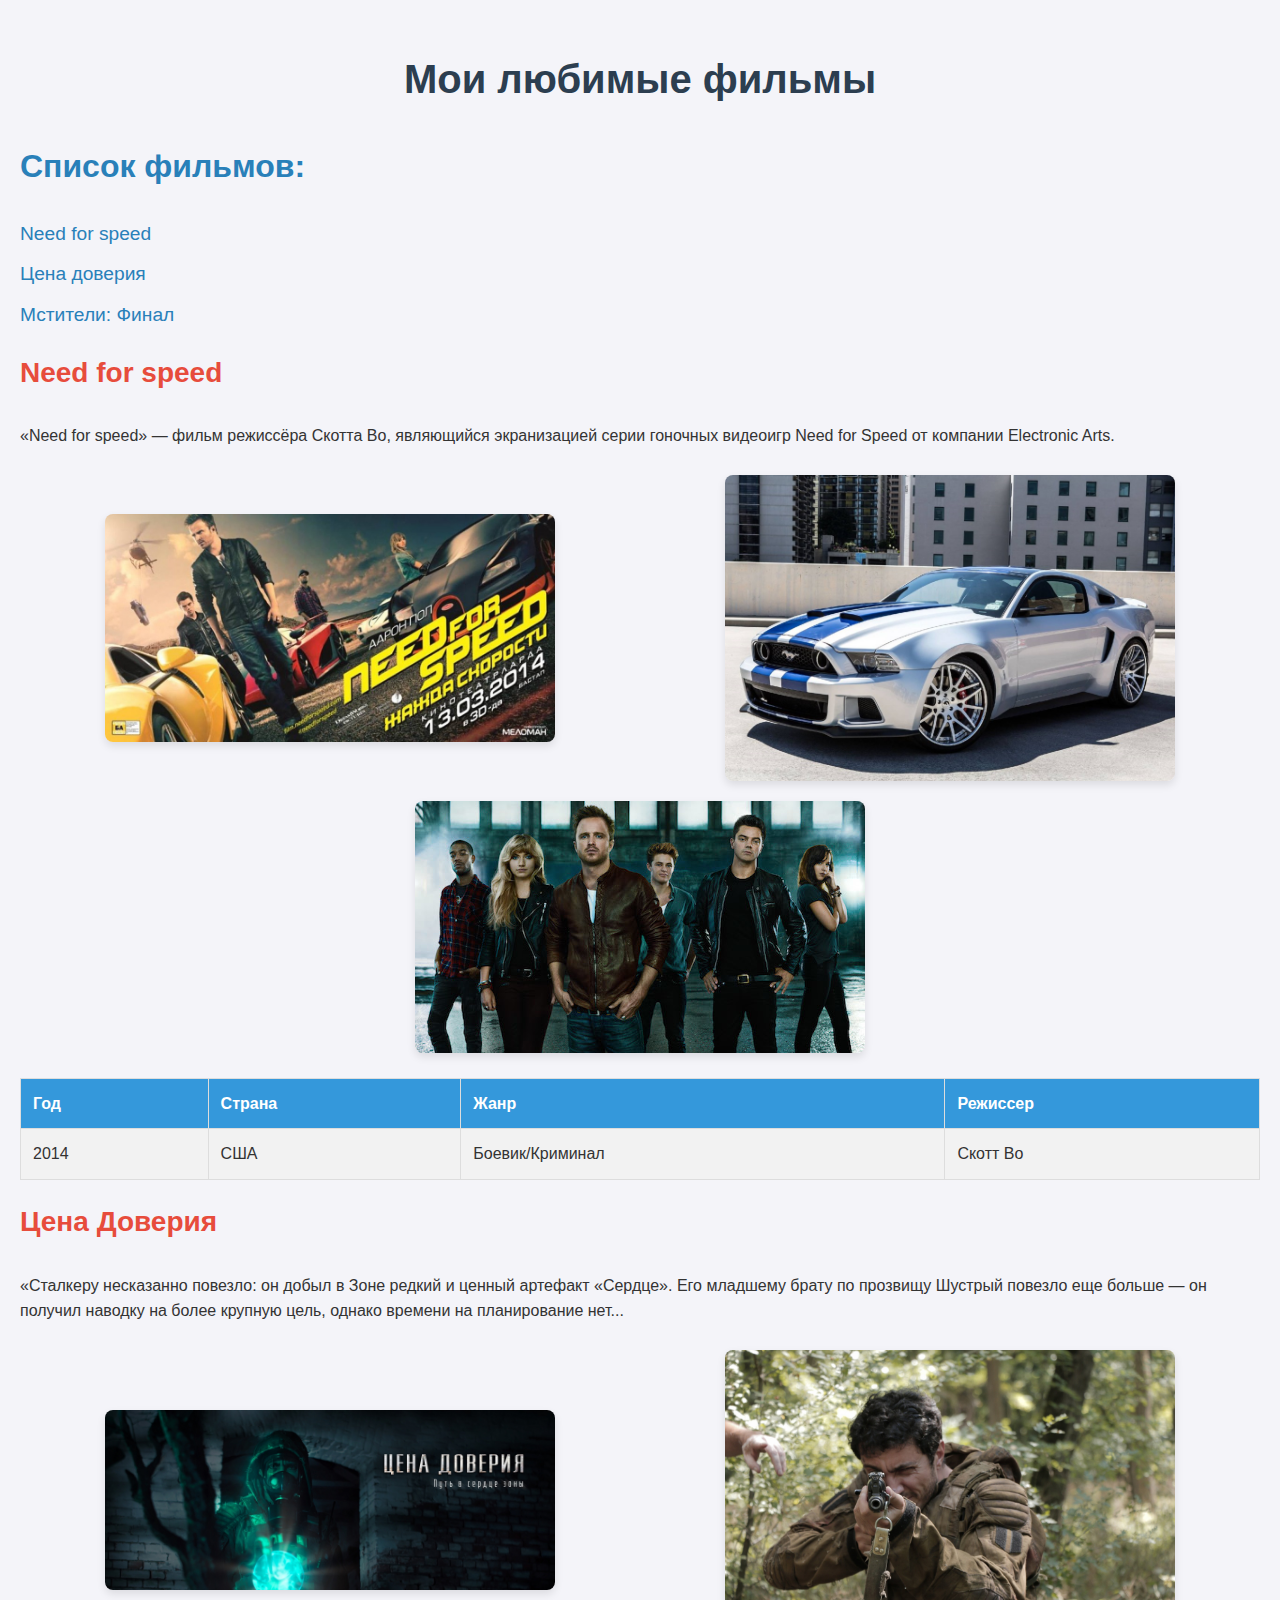
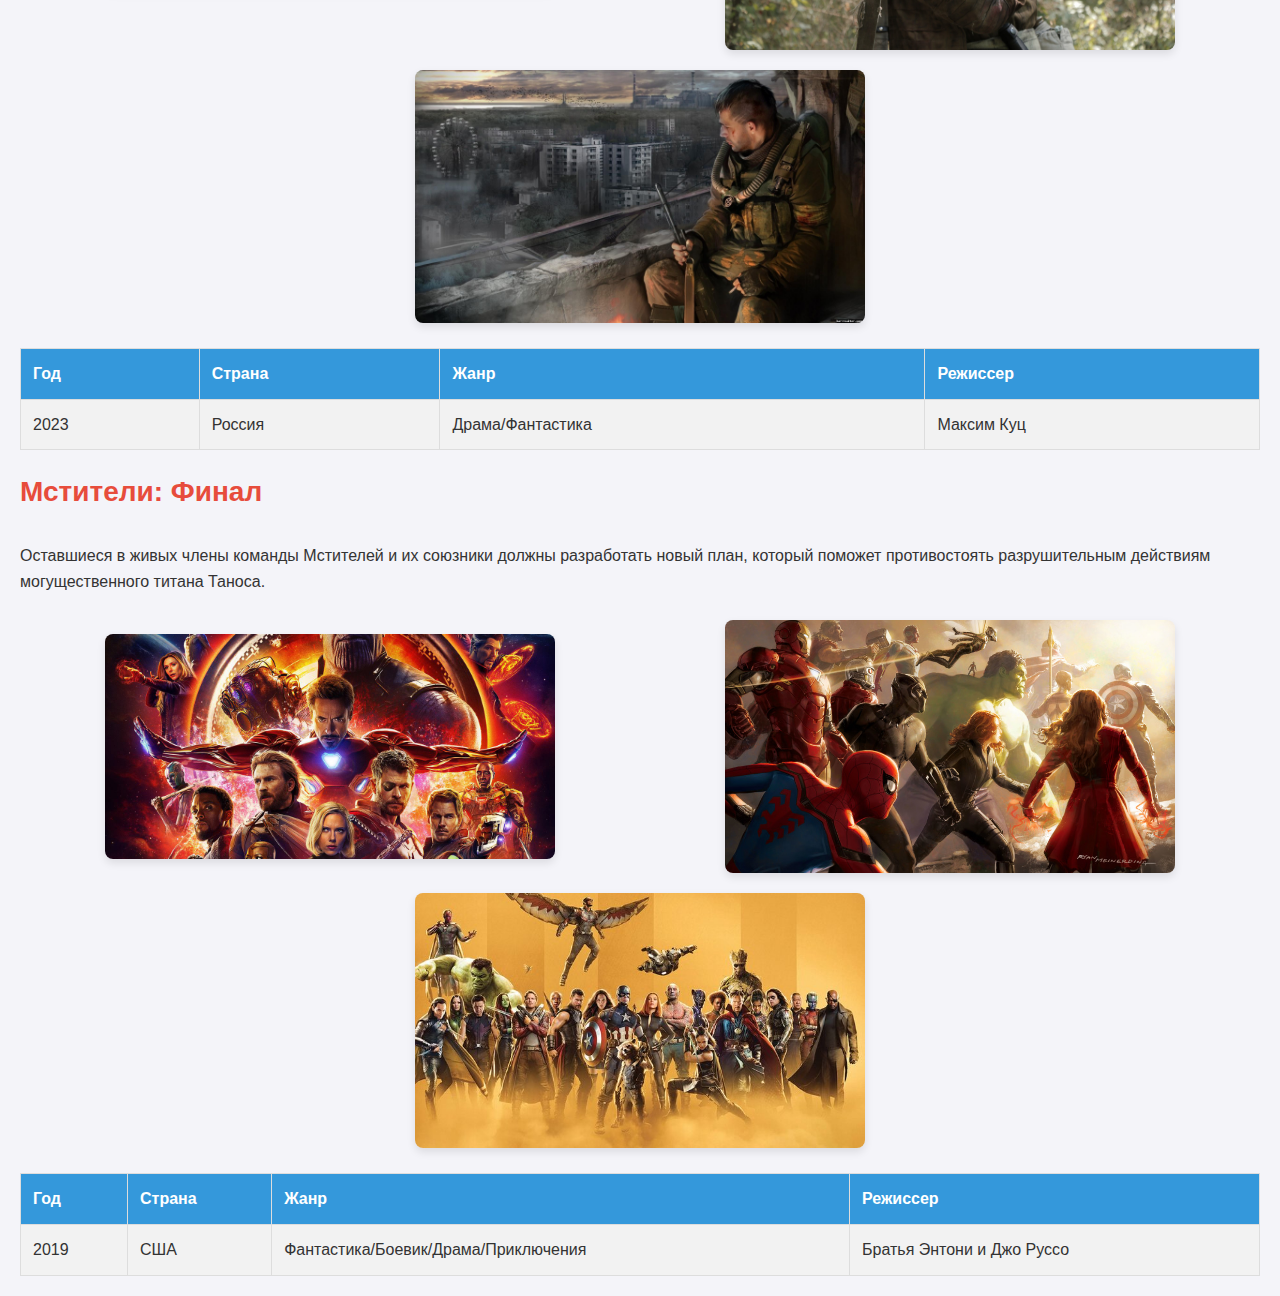
==== LB1/L1.html @ 21a64d6a "Add files via upload" ====
<!DOCTYPE html>
<html lang="ru">
<head>
    <meta charset="UTF-8">
    <meta name="viewport" content="width=device-width, initial-scale=1.0">
    <title>Мои любимые фильмы</title>
    <link rel="stylesheet" href="style.css">
</head>
<body>
<h1>Мои любимые фильмы</h1>

<h2>Список фильмов:</h2>
<ul>
    <li><a href="#film1">Need for speed</a></li>
    <li><a href="#film2">Цена доверия</a></li>
    <li><a href="#film3">Мстители: Финал</a></li>
</ul>



<h3 id="film1">Need for speed</h3>
<p>«Need for speed» — фильм режиссёра Скотта Во, являющийся экранизацией серии гоночных видеоигр Need for Speed от компании Electronic Arts.</p>
<div class="image-container">
    <img src="img/NFS_1.jpg">
    <img src="img/NFS_3.jpg">
    <img src="img/NFS_2.jpg">
</div>

<table border="1">
    <tr>
        <th>Год</th>
        <th>Страна</th>
        <th>Жанр</th>
        <th>Режиссер</th>
    </tr>
    <tr>
        <td>2014</td>
        <td>США</td>
        <td>Боевик/Криминал</td>
        <td>Скотт Во</td>
    </tr>
</table>



<h3 id="film2">Цена Доверия</h3>
<p>«Сталкеру несказанно повезло: он добыл в Зоне редкий и ценный артефакт «Сердце». Его младшему брату по прозвищу Шустрый повезло еще больше — он получил наводку на более крупную цель, однако времени на планирование нет...</p>
<div class="image-container">
    <img src="img/CD_1.jpg">
    <img src="img/CD_2.jpg">
    <img src="img/CD_3.jpg">
</div>

<table border="1">
    <tr>
        <th>Год</th>
        <th>Страна</th>
        <th>Жанр</th>
        <th>Режиссер</th>
    </tr>
    <tr>
        <td>2023</td>
        <td>Россия</td>
        <td>Драма/Фантастика</td>
        <td>Максим Куц</td>
    </tr>
</table>



<h3 id="film3">Мстители: Финал</h3>
<p>Оставшиеся в живых члены команды Мстителей и их союзники должны разработать новый план, который поможет противостоять разрушительным действиям могущественного титана Таноса.</p>
<div class="image-container">
    <img src="img/MS_3.jpg">
    <img src="img/MS_2.jpg">
    <img src="img/MS_1.jpg">
</div>
<table border="1">
    <tr>
        <th>Год</th>
        <th>Страна</th>
        <th>Жанр</th>
        <th>Режиссер</th>
    </tr>
    <tr>
        <td>2019</td>
        <td>США</td>
        <td>Фантастика/Боевик/Драма/Приключения</td>
        <td>Братья Энтони и Джо Руссо</td>
    </tr>
</table>

</body>
</html>
---- LB1/style.css ----
/* Основные стили для всей страницы */
body {
    font-family: Arial, sans-serif;
    background-color: #f4f4f9;
    color: #333;
    margin: 0;
    padding: 20px;
    line-height: 1.6;
}

/* Стили для заголовков */
h1 {
    font-size: 2.5em;
    text-align: center;
    color: #2c3e50;
}

h2 {
    font-size: 2em;
    color: #2980b9;
    margin-top: 30px;
}

h3 {
    font-size: 1.75em;
    color: #e74c3c;
    margin-top: 20px;
}

/* Стили для списка фильмов */
ul {
    list-style-type: none;
    padding: 0;
}

ul li {
    font-size: 1.2em;
    margin: 10px 0;
}

ul li a {
    text-decoration: none;
    color: #2980b9;
}

ul li a:hover {
    text-decoration: underline;
}

/* Стили для изображений */
img {
    width: 100%;
    max-width: 450px; /* Устанавливаем фиксированную ширину изображений */
    margin: 10px;
    border-radius: 8px;
    box-shadow: 0 4px 8px rgba(0, 0, 0, 0.1);
}

/* Контейнер для выравнивания изображений по горизонтали */
.image-container {
    display: flex;
    justify-content: space-around;
    align-items: center;
    flex-wrap: wrap;
}

/* Таблица с параметрами фильмов */
table {
    width: 100%;
    border-collapse: collapse;
    margin-top: 15px;
    background-color: #fff;
}

table, th, td {
    border: 1px solid #ddd;
}

th, td {
    padding: 12px;
    text-align: left;
}

th {
    background-color: #3498db;
    color: white;
}

tr:nth-child(even) {
    background-color: #f2f2f2;
}
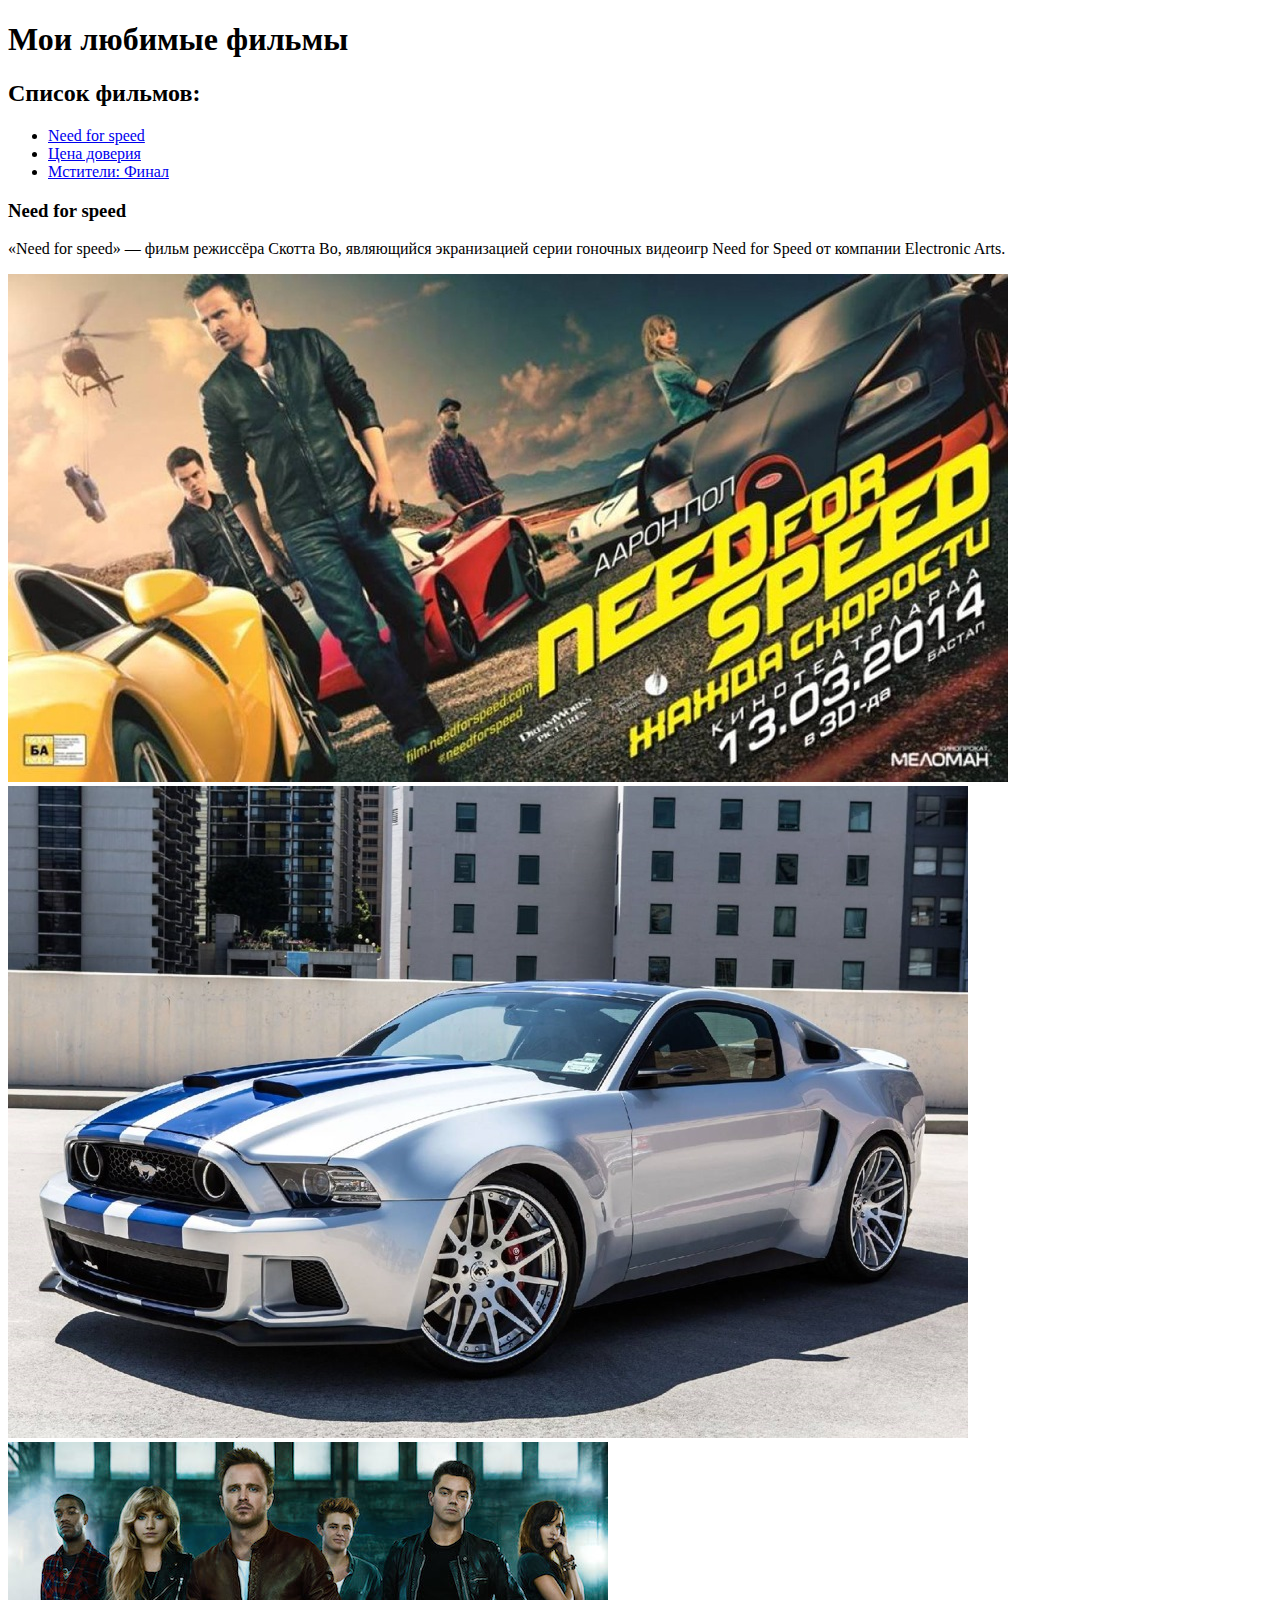
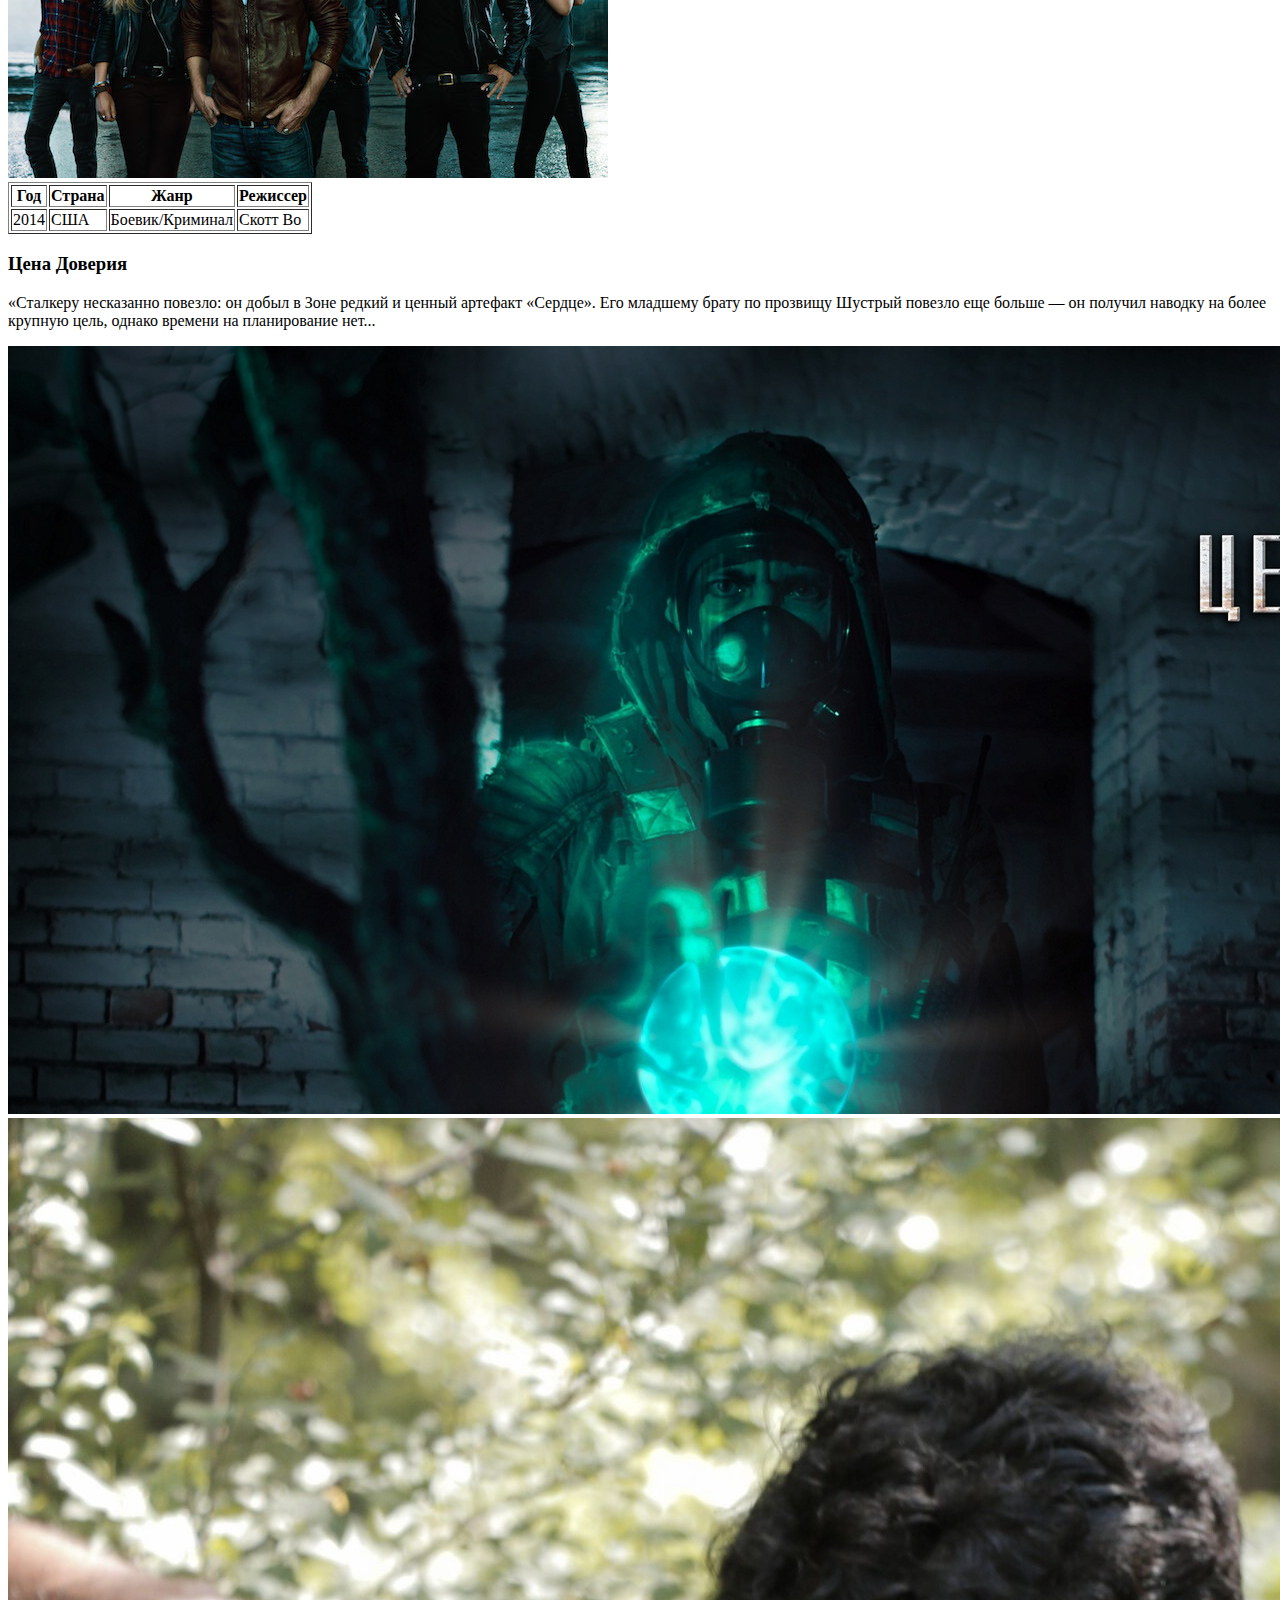
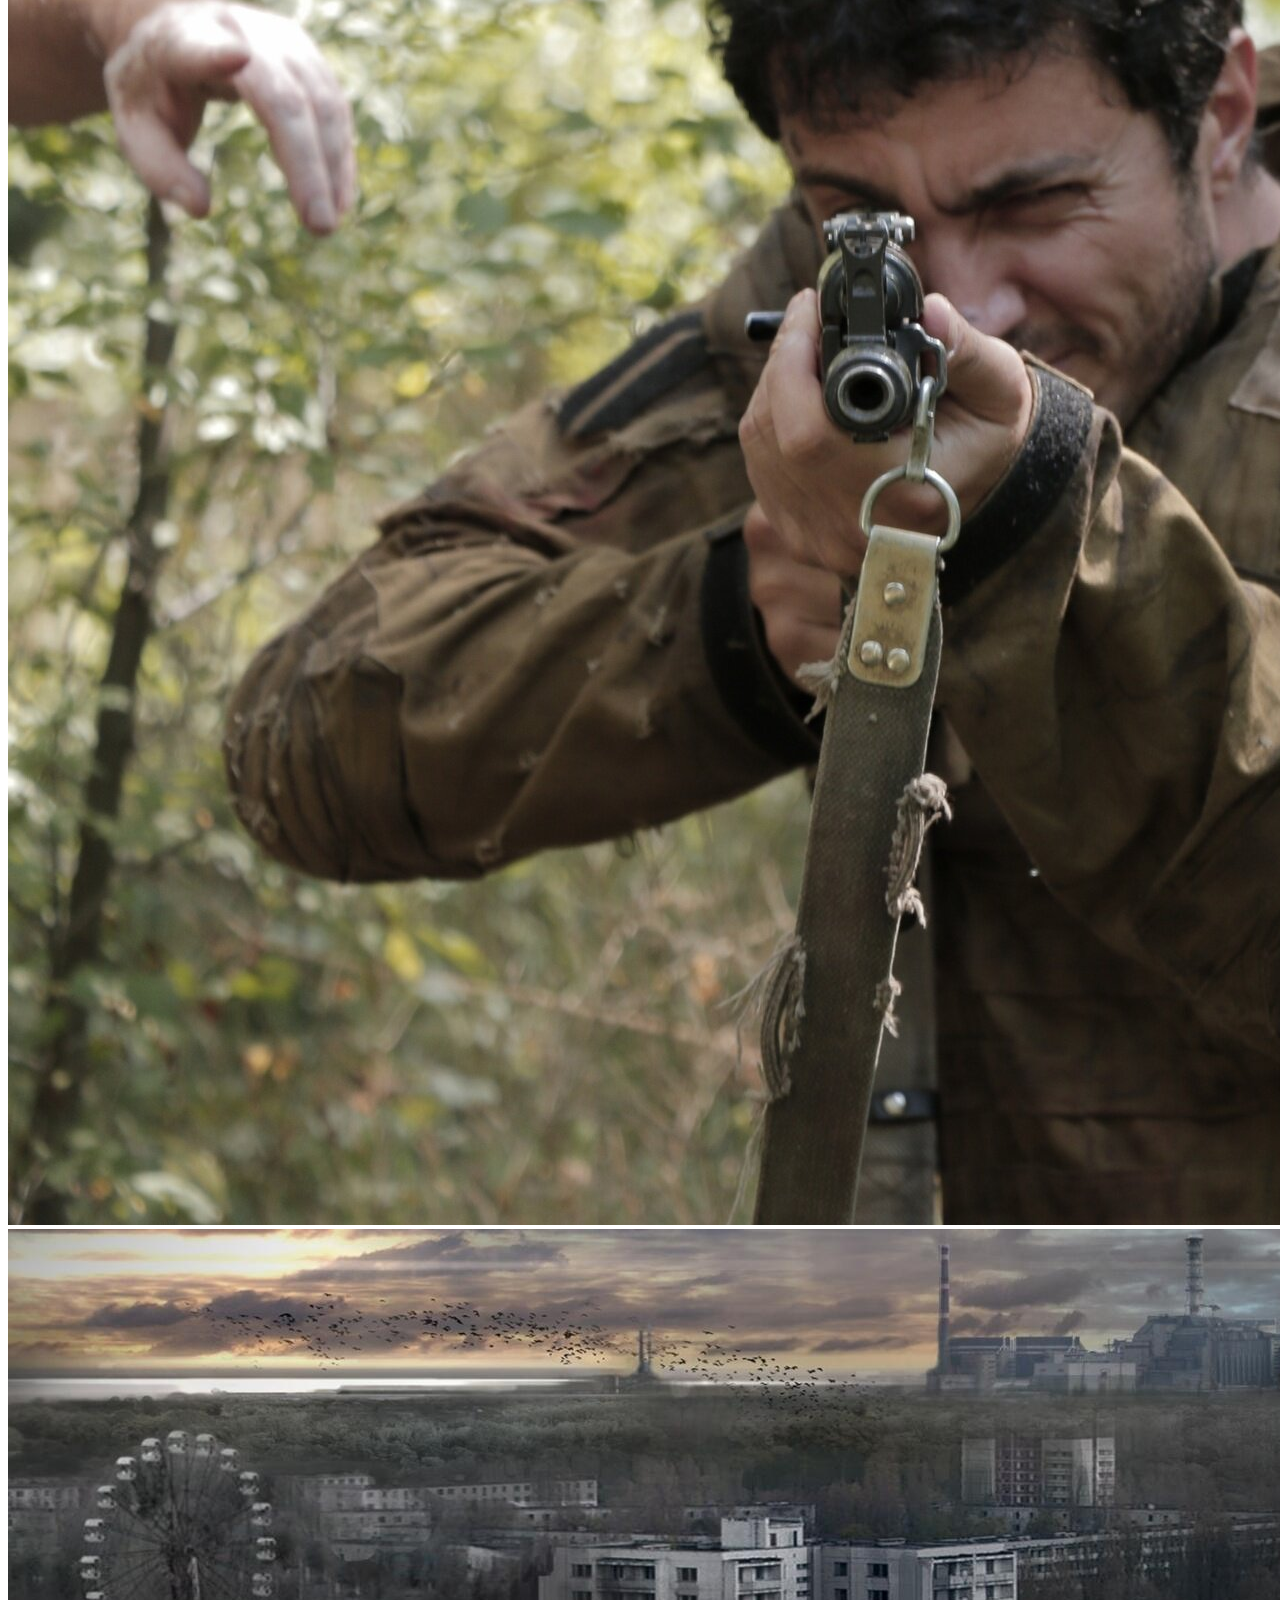
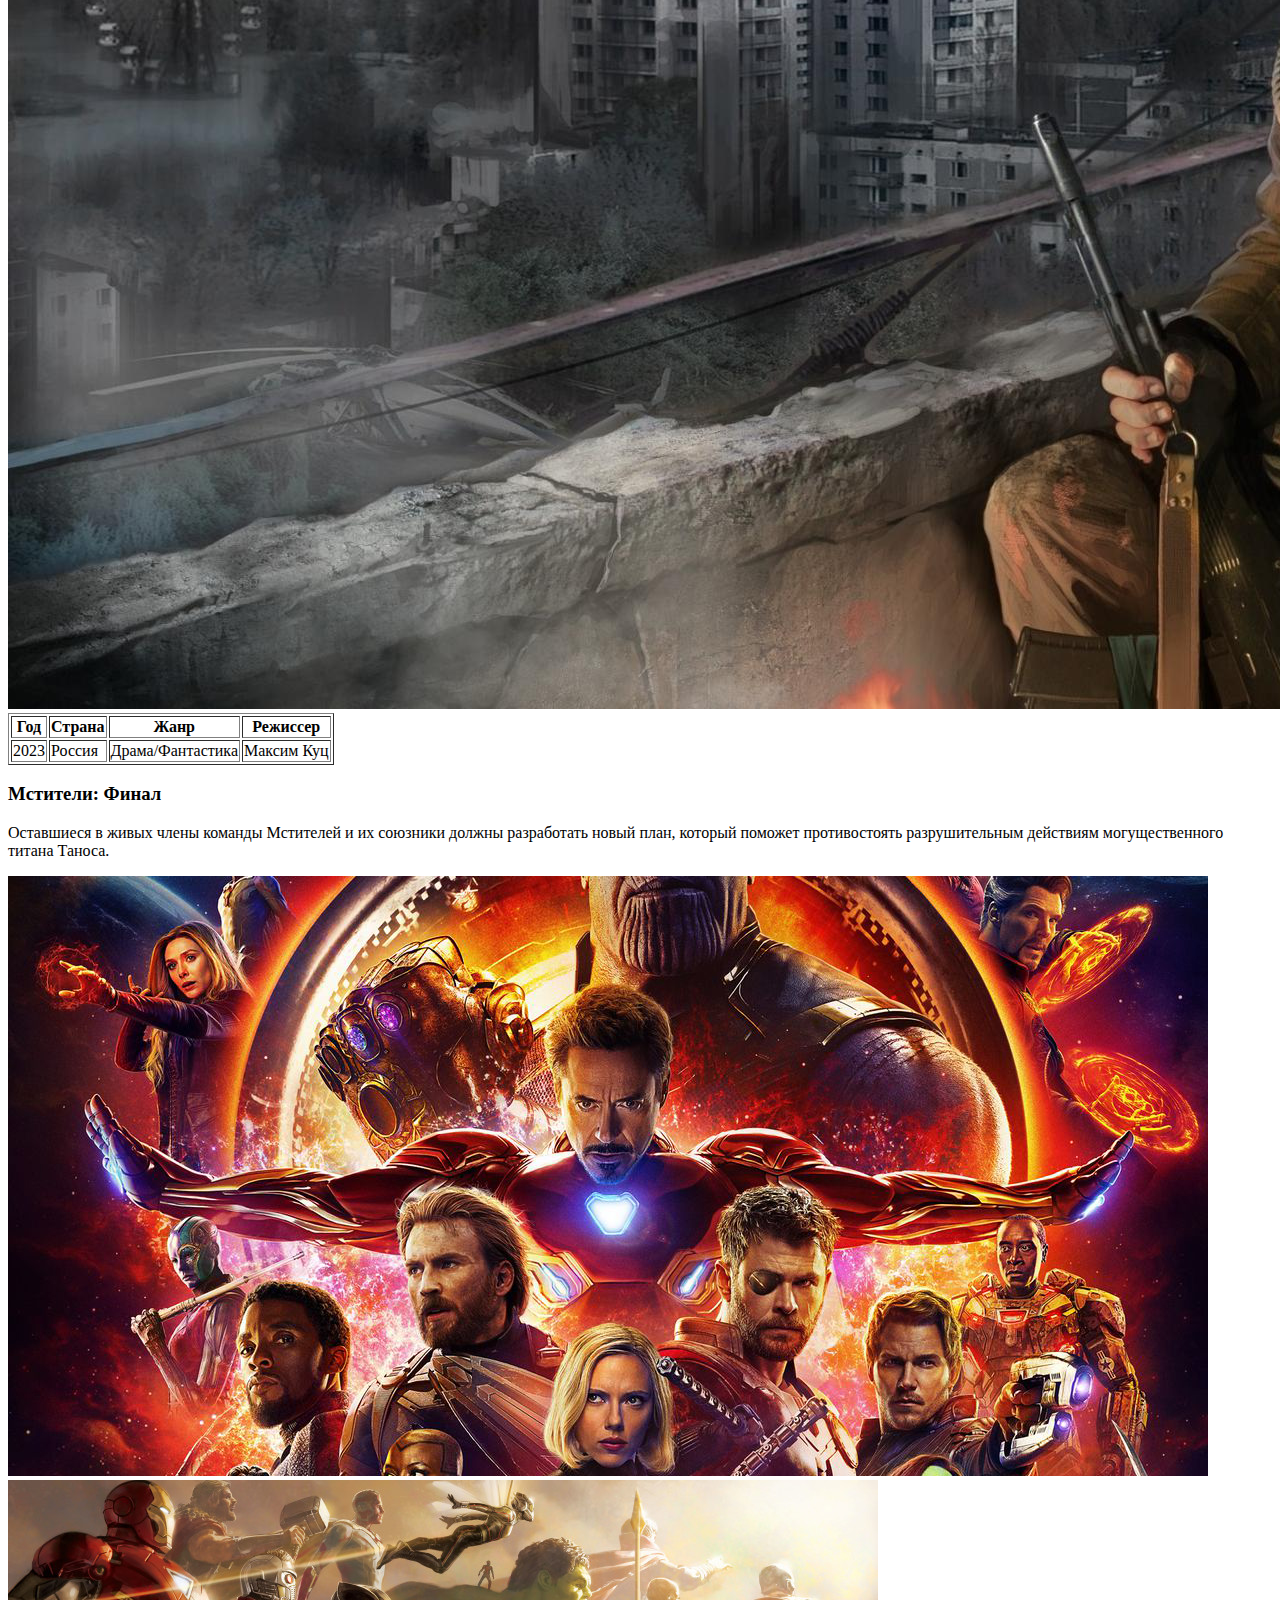
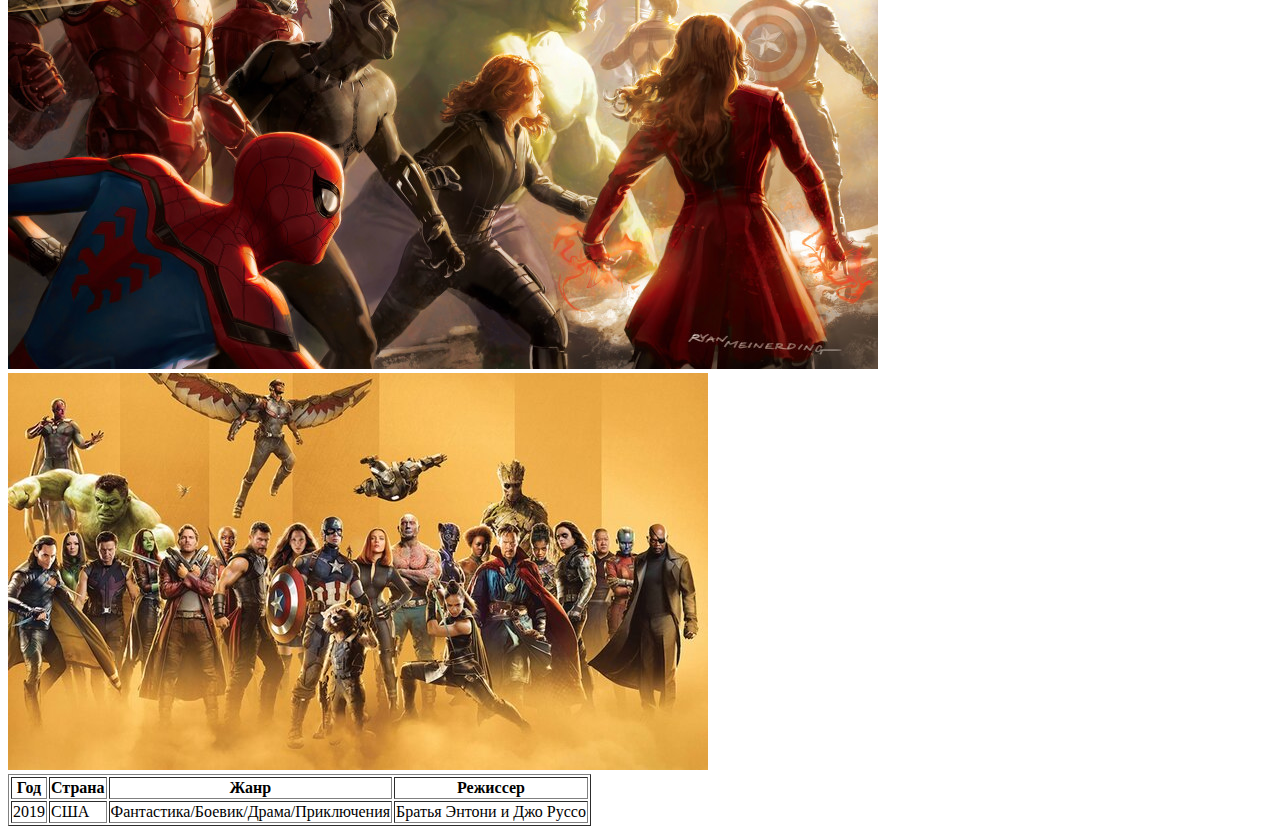
==== commit b3db978d: "Update L1.html" ====
--- a/LB1/L1.html
+++ b/LB1/L1.html
@@ -4,7 +4,7 @@
     <meta charset="UTF-8">
     <meta name="viewport" content="width=device-width, initial-scale=1.0">
     <title>Мои любимые фильмы</title>
-    <link rel="stylesheet" href="style.css">
+    <link rel="stylesheet" href="styl.css">
 </head>
 <body>
 <h1>Мои любимые фильмы</h1>
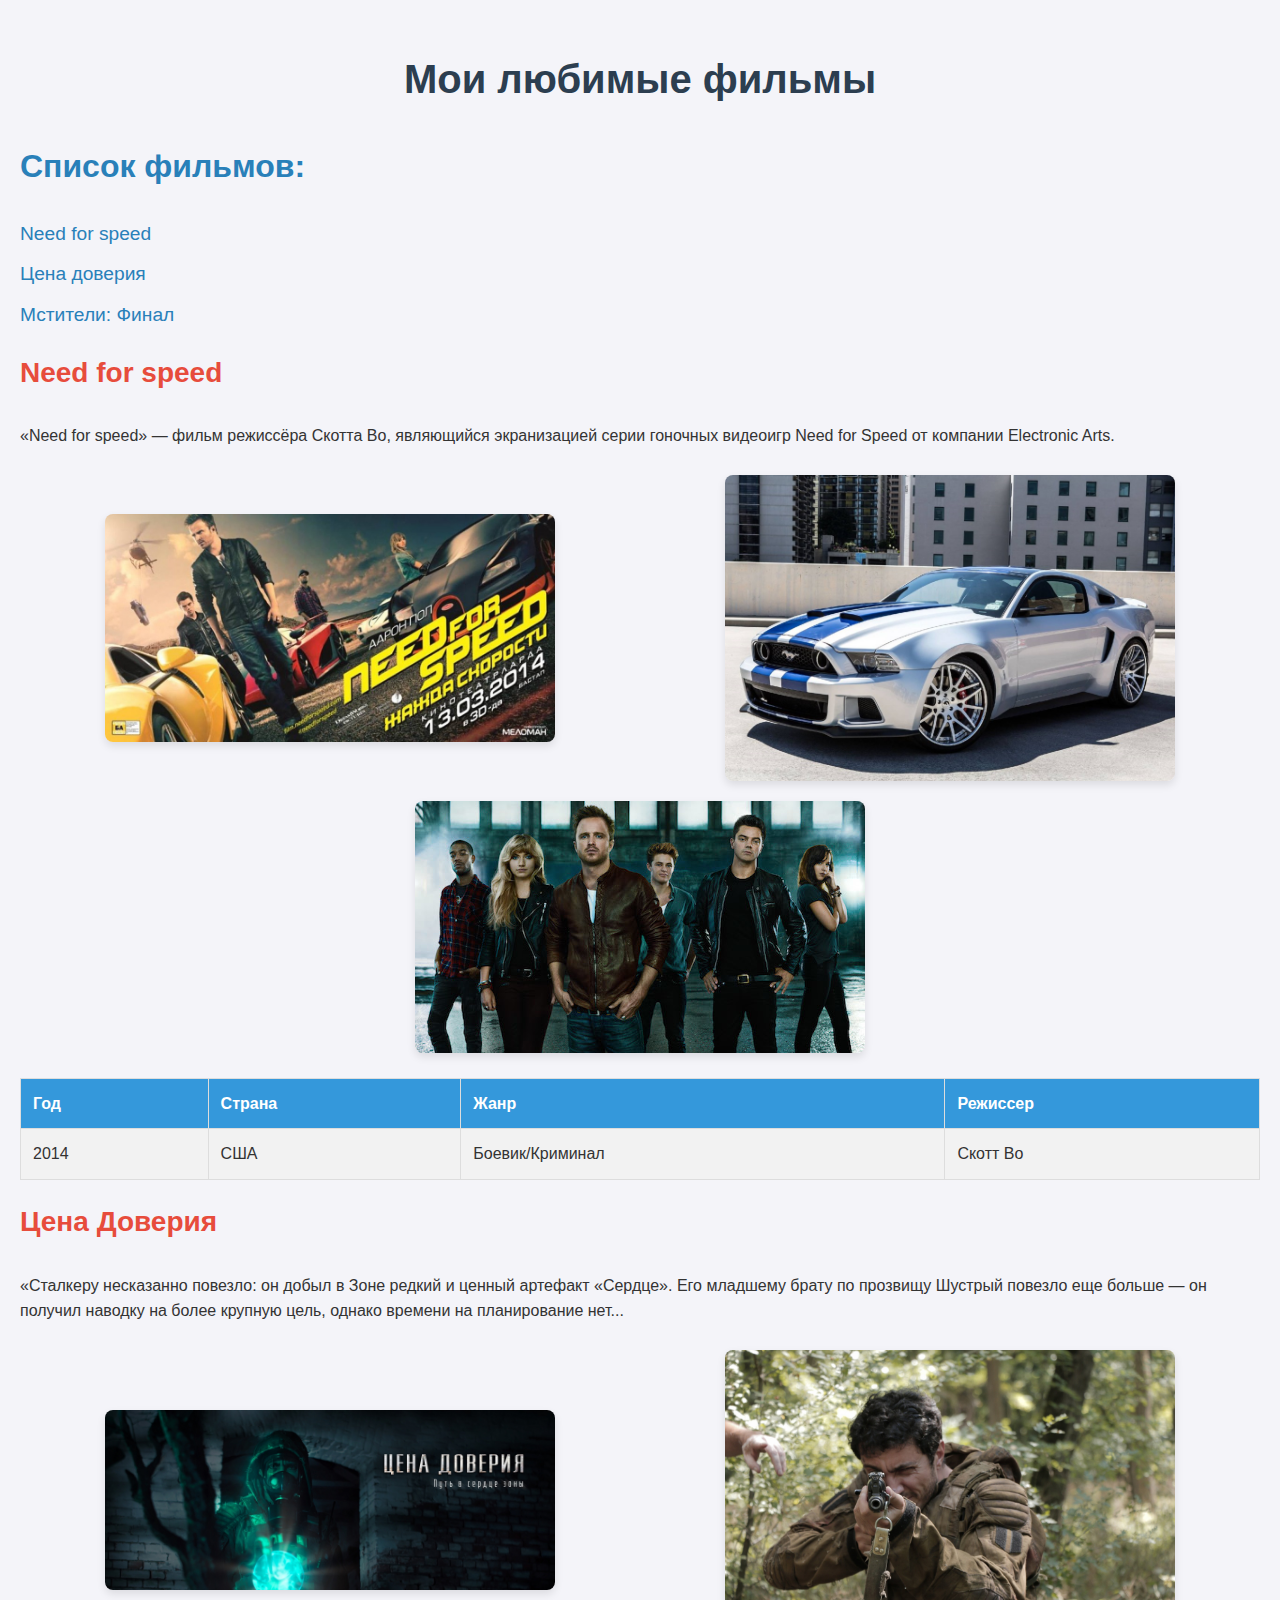
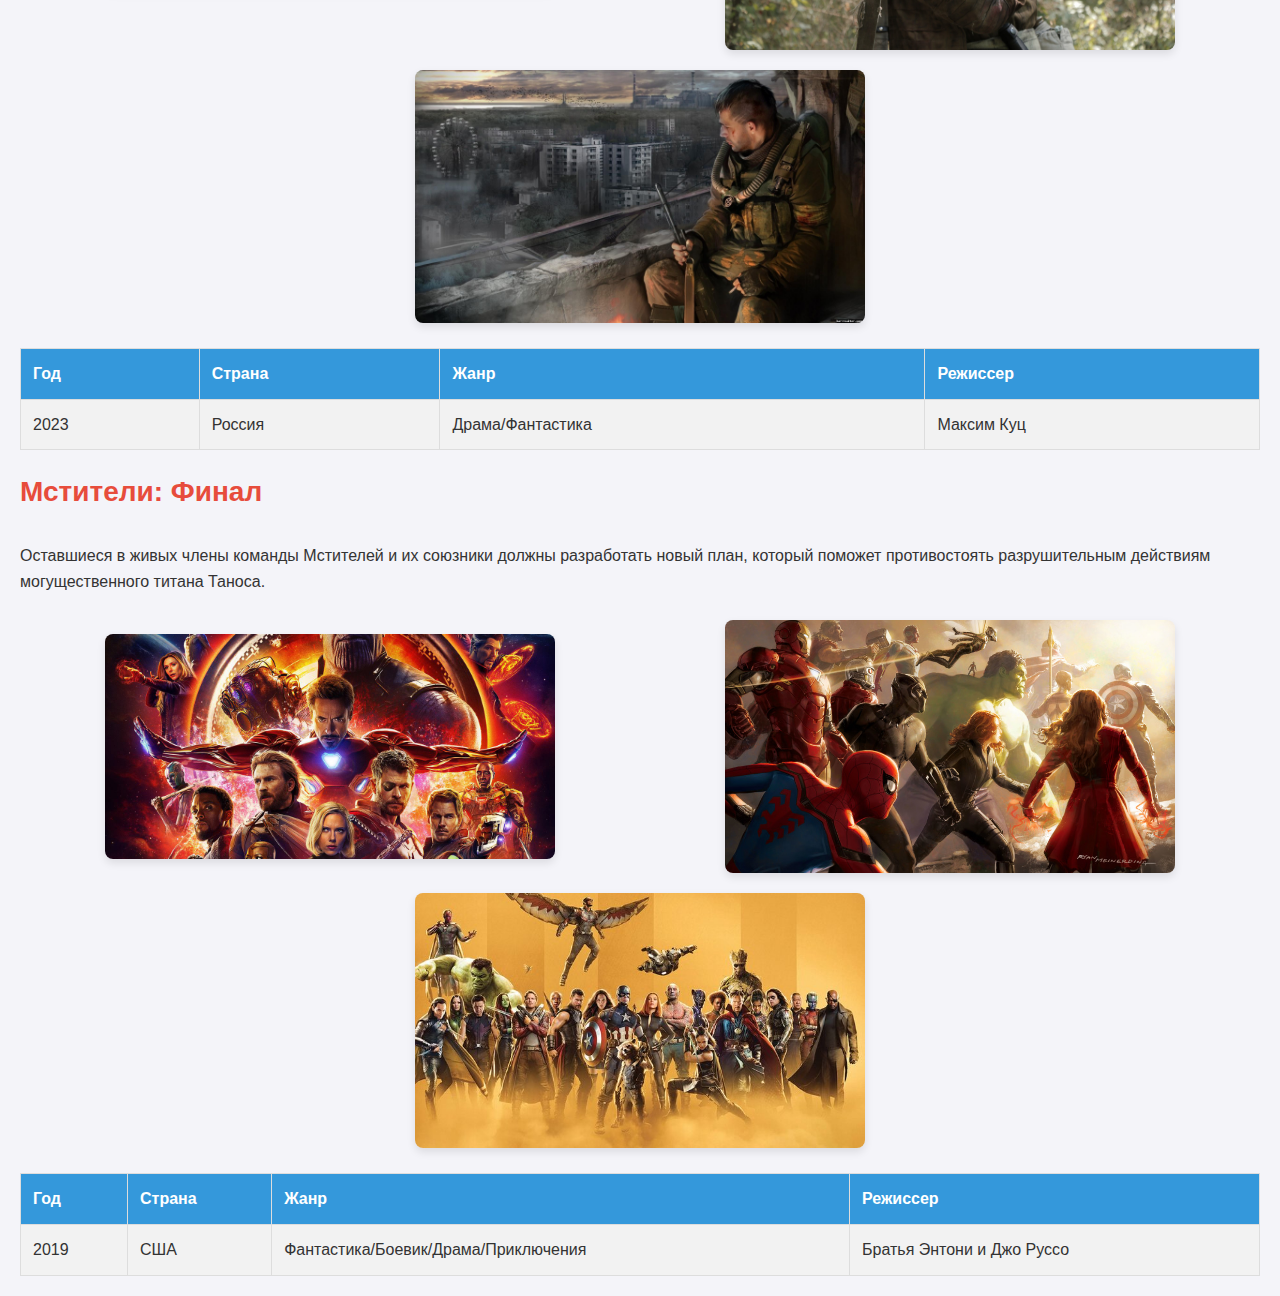
==== commit 1b390d8c: "Update L1.html" ====
--- a/LB1/L1.html
+++ b/LB1/L1.html
@@ -4,7 +4,7 @@
     <meta charset="UTF-8">
     <meta name="viewport" content="width=device-width, initial-scale=1.0">
     <title>Мои любимые фильмы</title>
-    <link rel="stylesheet" href="styl.css">
+    <link rel="stylesheet" href="style.css">
 </head>
 <body>
 <h1>Мои любимые фильмы</h1>
--- a/LB1/style.css
+++ b/LB1/style.css
@@ -0,0 +1,92 @@
+/* Основные стили для всей страницы */
+body {
+    font-family: Arial, sans-serif;
+    background-color: #f4f4f9;
+    color: #333;
+    margin: 0;
+    padding: 20px;
+    line-height: 1.6;
+}
+
+/* Стили для заголовков */
+h1 {
+    font-size: 2.5em;
+    text-align: center;
+    color: #2c3e50;
+}
+
+h2 {
+    font-size: 2em;
+    color: #2980b9;
+    margin-top: 30px;
+}
+
+h3 {
+    font-size: 1.75em;
+    color: #e74c3c;
+    margin-top: 20px;
+}
+
+/* Стили для списка фильмов */
+ul {
+    list-style-type: none;
+    padding: 0;
+}
+
+ul li {
+    font-size: 1.2em;
+    margin: 10px 0;
+}
+
+ul li a {
+    text-decoration: none;
+    color: #2980b9;
+}
+
+ul li a:hover {
+    text-decoration: underline;
+}
+
+/* Стили для изображений */
+img {
+    width: 100%;
+    max-width: 450px; /* Устанавливаем фиксированную ширину изображений */
+    margin: 10px;
+    border-radius: 8px;
+    box-shadow: 0 4px 8px rgba(0, 0, 0, 0.1);
+}
+
+/* Контейнер для выравнивания изображений по горизонтали */
+.image-container {
+    display: flex;
+    justify-content: space-around;
+    align-items: center;
+    flex-wrap: wrap;
+}
+
+/* Таблица с параметрами фильмов */
+table {
+    width: 100%;
+    border-collapse: collapse;
+    margin-top: 15px;
+    background-color: #fff;
+}
+
+table, th, td {
+    border: 1px solid #ddd;
+}
+
+th, td {
+    padding: 12px;
+    text-align: left;
+}
+
+th {
+    background-color: #3498db;
+    color: white;
+}
+
+tr:nth-child(even) {
+    background-color: #f2f2f2;
+}
+
